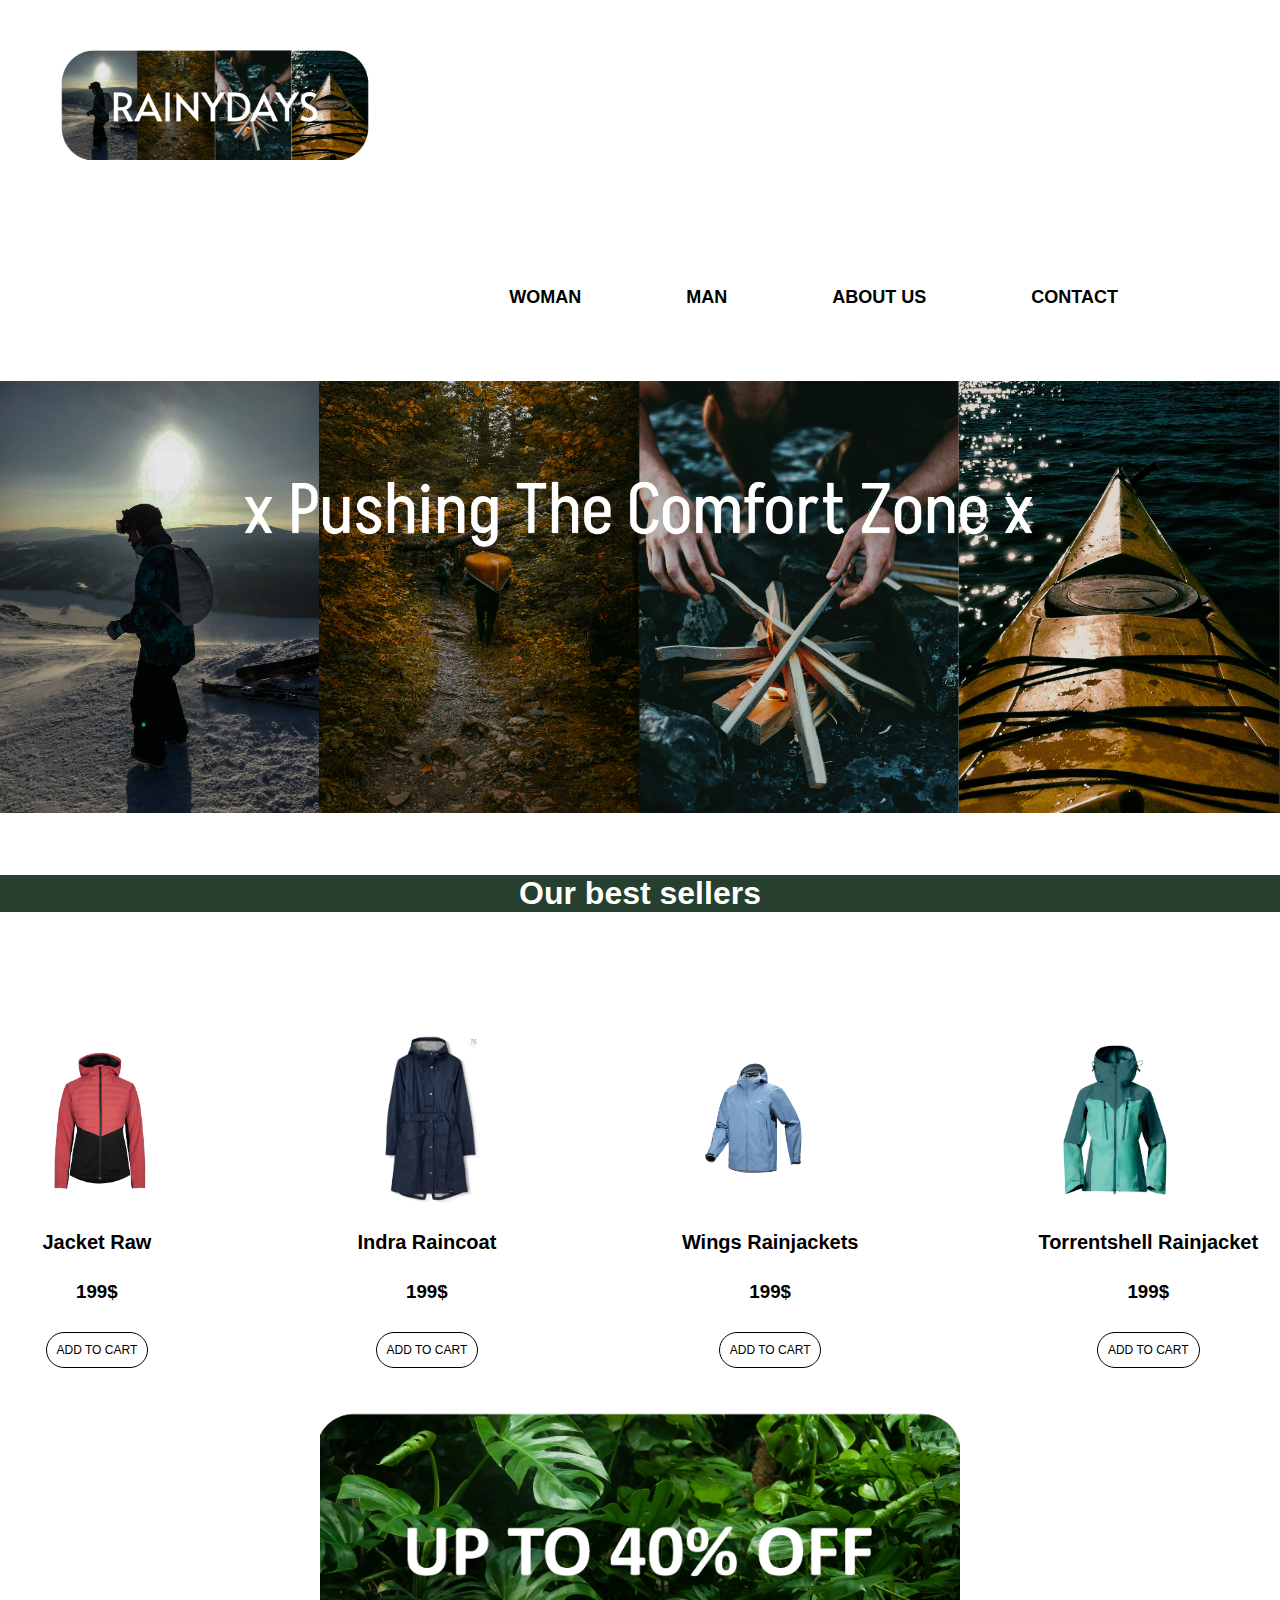
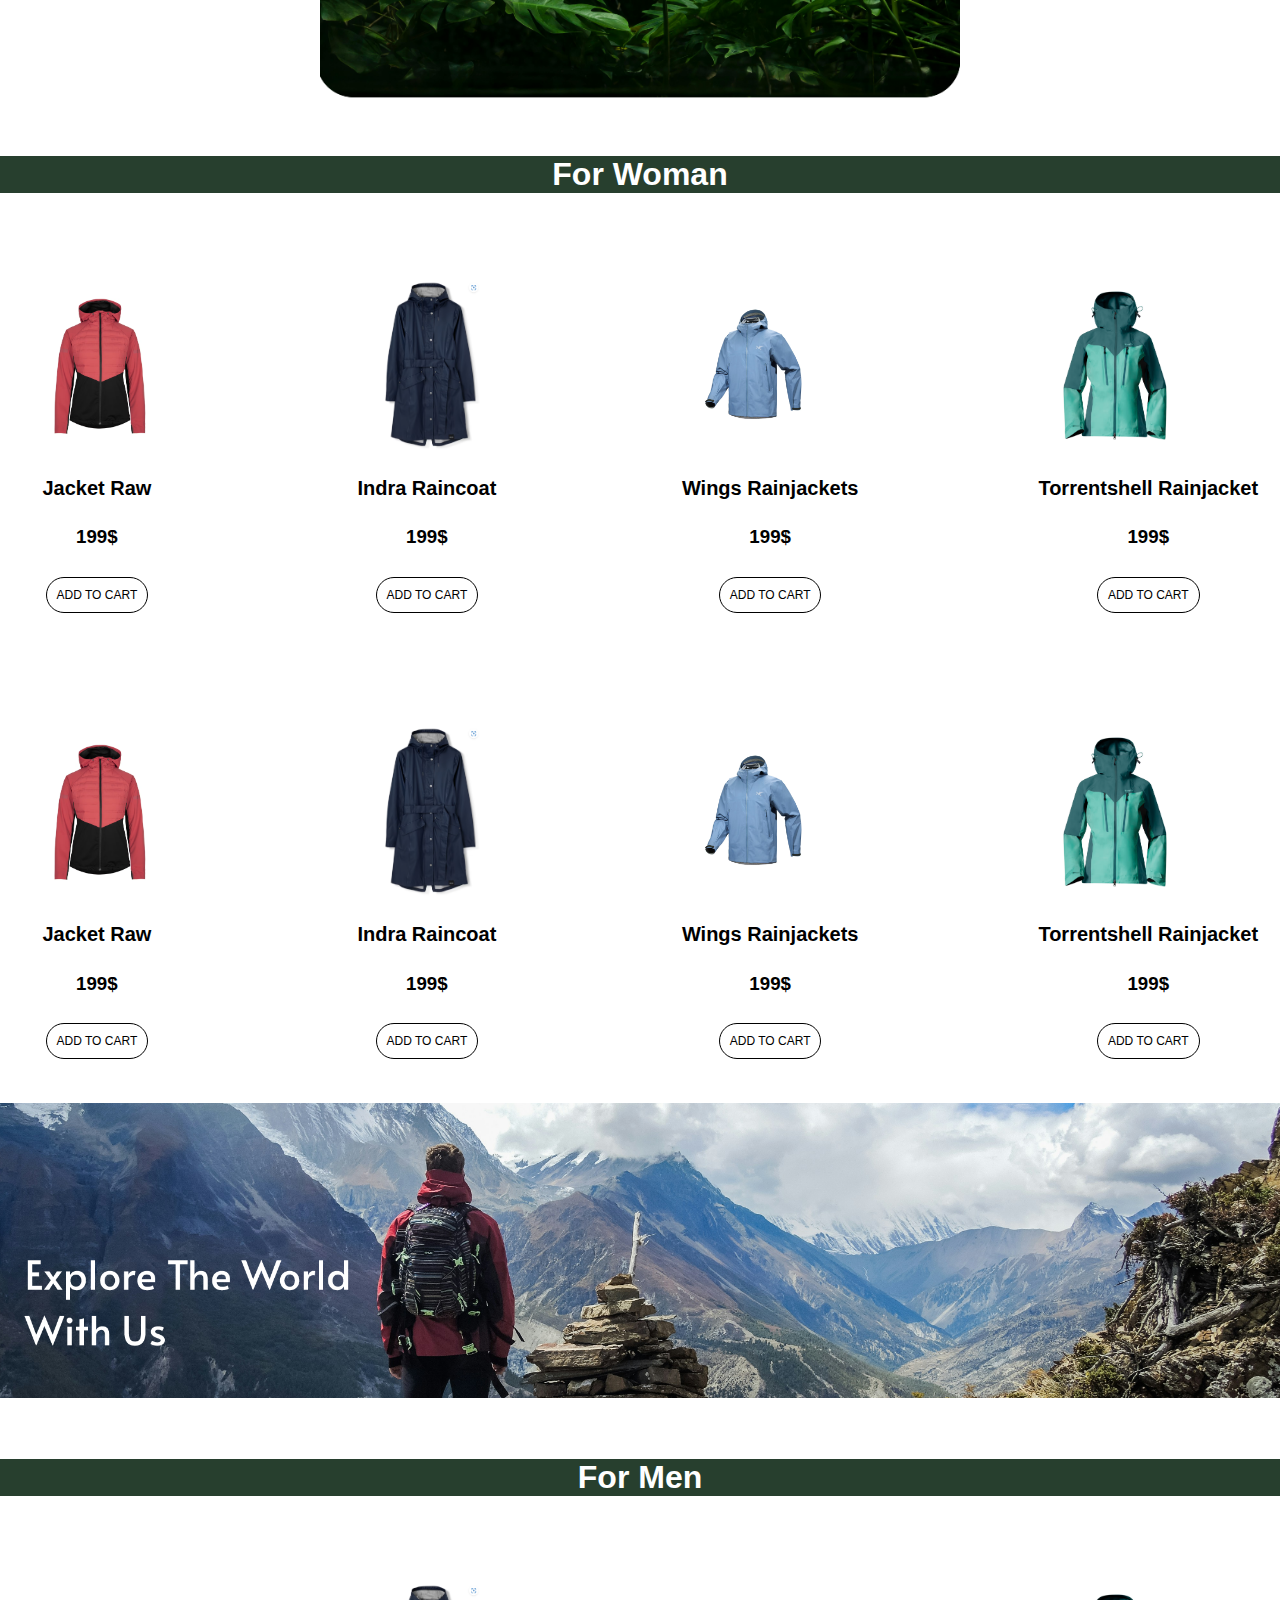
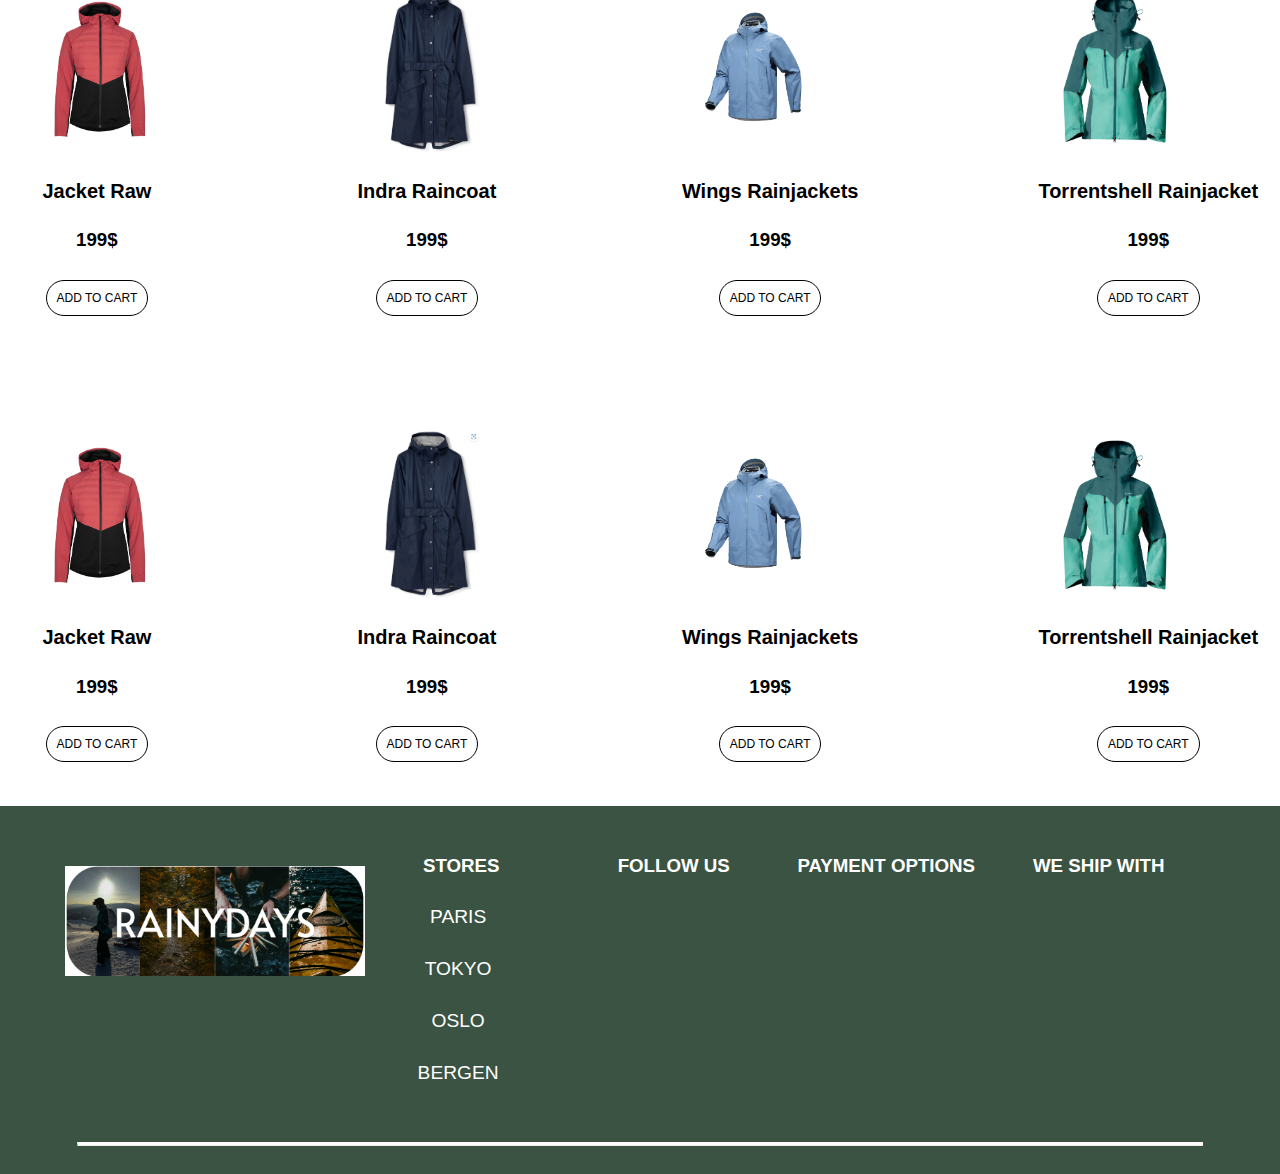
==== index.html @ b3cceef2 "Everything" ====
<!DOCTYPE html>
<html lang="en">
<head>
  <meta charset="UTF-8">
  <meta name="viewport" content="width=device-width, initial-scale=1.0">
  <link rel="stylesheet" href="https://cdnjs.cloudflare.com/ajax/libs/font-awesome/6.5.2/css/all.min.css" integrity="sha512-SnH5WK+bZxgPHs44uWIX+LLJAJ9/2PkPKZ5QiAj6Ta86w+fsb2TkcmfRyVX3pBnMFcV7oQPJkl9QevSCWr3W6A==" crossorigin="anonymous" referrerpolicy="no-referrer" />
  <title>Rainydays</title>
<!--favicon-->
    <link rel="icon" type="image/png" sizes="32x32" href="/assets/favicon_io/favicon-32x32.png" />
 
  <link rel="stylesheet" href="src/css/styles.css">
</head>

<body>
 

<div class="page"> 
  <header>
<div class="up">
  
  <a id="image" href="index.html"> 
    <img src="assets/Logo/Logorainyday.png">
  </a>

<input type="checkbox" id="toggle">
<label class="hamburger-icon" for="toggle"><i class="fas fa-bars"></i></label>
<nav>
  <ul id="menu">
    <li><a href="#woman">WOMAN</a></li>
    <li><a href="#man">MAN</a></li>
    <li><a href="aboutus.html">ABOUT US</a></li>
    <li><a href="contact.html">CONTACT</a></li>
    <li><a href="shoppingcart.html"><i class="fas fa-shopping-cart"></i></a></li>
  </ul>
</nav>

</div>
</header>

  <div class="mid-img">
      <a id="middlepic" href="#"> 
        <img src="assets/Logo/push.png">
      </a>
  </div>

<br>
<br>
  
<div class="text">
  <h1>Our best sellers</h1>
  
</div>

<br>
<br>
<br>
<br>

<!--Lane-->
<div class="mid-jacket">
  <ul>
      <li><a id="jacketpicred" href="#"> 
        <img src="assets/images/redjacket.png">
        </a>        
        <h4>Jacket Raw</h4>
        <h3>199$</h3>
        <button type="button" class="addtocart">ADD TO CART</button>
      </li>

        <li><a id="jacketpicdarkblue" href="#"> 
          <img src="assets/images/darkbluejacket.png">
        </a>        
        <h4>Indra Raincoat</h4>
        <h3>199$</h3>
        <button class="addtocart">ADD TO CART</button>
      </li>

        <li><a id="jacketpicblue" href="#"> 
          <img src="assets/images/bluejacket.png">
        </a>        
        <h4>Wings Rainjackets</h4>
        <h3>199$</h3>
        <button class="addtocart">ADD TO CART</button>
      </li>

        <li><a id="jacketpicgreen" href="#"> 
          <img src="assets/images/greenjacket.png">
        </a>
        <h4>Torrentshell Rainjacket</h4>
        <h3>199$</h3>
        <button class="addtocart">ADD TO CART</button>
      </li>
    </ul>
        </div>
<!--Lane-->
    
      <br><br><br><br><br><br>
<div class="discount">
      <a id="greenimages" href="#"> 
        <img src="assets/Logo/green.png">
      </a>
</div>
<br><br>
      <div class="text"id= "woman">
        <h1>For Woman</h1>
        </div>
        <br>
        <br>
<!--Lane-->
        
<div class="mid-jacket">
  <ul>
  <li><a id="jacketpicred" href="#"> 
  <img src="assets/images/redjacket.png">
</a>        
    <h4>Jacket Raw</h4>
    <h3>199$</h3>
  <button class="addtocart">ADD TO CART</button>
</li>
        
  <li><a id="jacketpicdarkblue" href="#"> 
  <img src="assets/images/darkbluejacket.png">
</a>        
    <h4>Indra Raincoat</h4>
    <h3>199$</h3>
  <button class="addtocart">ADD TO CART</button>
</li>

<li><a id="jacketpicblue" href="#"> 
    <img src="assets/images/bluejacket.png">
</a>        
    <h4>Wings Rainjackets</h4>
    <h3>199$</h3>
  <button class="addtocart">ADD TO CART</button>
</li>
        
  <li><a id="jacketpicgreen" href="#"> 
  <img src="assets/images/greenjacket.png">
</a>
    <h4>Torrentshell Rainjacket</h4>
    <h3>199$</h3>
    <button class="addtocart">ADD TO CART</button>
</li>
      
  <li><a id="jacketpicred" href="#"> 
  <img src="assets/images/redjacket.png">
</a>        
      <h4>Jacket Raw</h4>
      <h3>199$</h3>
    <button class="addtocart">ADD TO CART</button>
</li>
      
  <li><a id="jacketpicdarkblue" href="#"> 
  <img src="assets/images/darkbluejacket.png">
</a>        
    <h4>Indra Raincoat</h4>
    <h3>199$</h3>
  <button class="addtocart">ADD TO CART</button>
</li>
      
  <li><a id="jacketpicblue" href="#"> 
  <img src="assets/images/bluejacket.png">
</a>        
      <h4>Wings Rainjackets</h4>
      <h3>199$</h3>
    <button class="addtocart">ADD TO CART</button>
</li>
      
  <li><a id="jacketpicgreen" href="#"> 
  <img src="assets/images/greenjacket.png">
</a>
      <h4>Torrentshell Rainjacket</h4>
      <h3>199$</h3>
  <button class="addtocart">ADD TO CART</button>
</li>

</ul>
</div>
        
     <br><br><br><br><br><br>   
  <div class="mid-img">
  <a id="mountain" href="#"> 
  <img src="assets/Logo/mountain.png">
</a>
</div>
<br><br>
<div class="text" id="man">
    <h1>For Men</h1>
</div>
<br><br>
    
  <div class="mid-jacket">
<ul>
  <li><a id="jacketpicred" href="#"> 
  <img src="assets/images/redjacket.png">
</a>        
    <h4>Jacket Raw</h4>
    <h3>199$</h3>
  <button class="addtocart">ADD TO CART</button>
</li>
            
    <li><a id="jacketpicdarkblue" href="#"> 
   <img src="assets/images/darkbluejacket.png">
</a>        
    <h4>Indra Raincoat</h4>
    <h3>199$</h3>
  <button class="addtocart">ADD TO CART</button>
</li>
            
  <li><a id="jacketpicblue" href="#"> 
  <img src="assets/images/bluejacket.png">
</a>        
    <h4>Wings Rainjackets</h4>
    <h3>199$</h3>
  <button class="addtocart">ADD TO CART</button>                  
</li>
            
  <li><a id="jacketpicgreen" href="#"> 
  <img src="assets/images/greenjacket.png">
</a>
    <h4>Torrentshell Rainjacket</h4>
    <h3>199$</h3>
  <button class="addtocart">ADD TO CART</button>
</li>
          
  <li><a id="jacketpicred" href="#"> 
  <img src="assets/images/redjacket.png">
</a>        
    <h4>Jacket Raw</h4>
    <h3>199$</h3>
  <button class="addtocart">ADD TO CART</button>                
</li>
          
  <li><a id="jacketpicdarkblue" href="#"> 
  <img src="assets/images/darkbluejacket.png">
</a>        
    <h4>Indra Raincoat</h4>
    <h3>199$</h3>
  <button class="addtocart">ADD TO CART</button>                
</li>
          
    <li><a id="jacketpicblue" href="#"> 
    <img src="assets/images/bluejacket.png">
</a>        
      <h4>Wings Rainjackets</h4>
      <h3>199$</h3>
    <button class="addtocart">ADD TO CART</button>                
</li>
          
    <li><a id="jacketpicgreen" href="#"> 
    <img src="assets/images/greenjacket.png">
</a>
      <h4>Torrentshell Rainjacket</h4>
      <h3>199$</h3>
    <button class="addtocart">ADD TO CART</button>                
</li>
    
</ul>
</div>
<br><br><br><br><br><br>
  <footer class="sectionarea">
  <div class="container">
  <div class="footeritem">
  <a id="imagedown" href="#"> 
  <img src="assets/Logo/Logorainyday.png">
</a>
</div>
  <div class="footeritem">
      <h3>STORES</h3>
  <ul class="footerlinks">
      <li>PARIS</li>
      <li>TOKYO</li>
      <li>OSLO</li>
      <li>BERGEN</li>
</ul>
</div>
    <div class="footeritem">
      <h3>FOLLOW US</h3>
    <ul class="footerlinks">  
      <li><a href="#"><i class="fab fa-instagram"></i></a></li>
      <li><a href="#"><i class="fab fa-linkedin"></i></a></li>
      <li><a href="#"><i class="fab fa-facebook"></i></a></li>
</ul>
</div>
    <div class="footeritem">
      <h3>PAYMENT OPTIONS</h3>
    <ul class="footerlinks">  
      <li><a href="#"><i class="fa-brands fa-paypal"></i></a></li>
      <li><a href="#"><i class="fa-brands fa-cc-visa"></i></a></li>
      <li><a href="#"><i class="fa-brands fa-cc-mastercard"></i></a></li>
      <li><a href="#"><i class="fa-brands fa-cc-mastercard"></i></a></li>
</ul>
</div>
                                              

  <div class="footeritem">
      <h3>WE SHIP WITH</h3>
  <ul class="footerlinks">
      <li><a href="#"><i class="fa-brands fa-dhl"></i></a></li>
      <li><a href="#"><i class="fa-brands fa-dhl"></i></a></li>
      <li><a href="#"><i class="fa-brands fa-ups"></i></a></li>
      <li><a href="#"><i class="fa-brands fa-ups"></i></a></li>
</ul>                                                                                                                                              
</div>
</div>
   <hr class="separate">                      
</footer>
</div>
</body>
</html>
---- src/css/styles.css ----
body {
  margin: 0;
  font-family: 'Gill Sans', 'Gill Sans MT', Calibri, 'Trebuchet MS', sans-serif;
}

header {
  display: flex;
  justify-content: space-between;
  align-items: center;
  padding: 20px;
  background-color: #ffffff;
  color: white;
}

#image img {
  height: 50px;
}

nav {
  display: flex;
}

nav ul {
  list-style: none;
  display: flex;
  gap: 20px;
}

nav a {
  text-decoration: none;
  color: white;
  font-weight: bold;
}

nav a:hover {
  text-decoration: underline;
}

.hamburger-icon {
  display: none;
}

#toggle{
  display: none;
}

#image img{
  padding: 20px 30px;
  margin: 10px;
  height: 110px;
}

/*Pushlogo*/
.mid-img{
  display: block;
  justify-content: center;
  align-items: center;
  max-width: 100%;
  max-height: 100%;
}

.mid-img img{
  max-width: 100%;
  max-height: auto;
}
 
 /*Linetext ourbestseller*/
.text{
background-color: #273F2E;
color: white;
text-align:center
}

 /*Discount img*/
.discount img{
  display: block;
  margin: 0 auto;
  width: 50%;
}

 /*Best sellers*/
 .mid-jacket ul{
  display: flex;
  justify-content: center;
  list-style: none;
  gap: 180px;
  padding: 0;
  flex-wrap: wrap;
  }
  

.mid-jacket ul li{
text-align: center;
max-width: 300px;
padding: 0px;
margin-bottom: -90px;
} 

/*Jackets under bestsellers*/
.mid-jacket ul li img{
 height: auto;
 width: 120px;
  max-width: 100%;
  max-height: 100%;
  position: absolute;
  top: 50%;
  left: 50%;
  transform: translate(-50%,-50%);

}

.mid-jacket ul li a{
display: block;
height: 200px;
width: 150px;
position: relative;
overflow: hidden;
}

.mid-jacket ul li h4{
margin-top: 10px;
font-size: 20px;
}

/*Add to cart buttons*/
.addtocart {
  border-radius: 100px;
  padding: 10px;
  margin: 10px;
  background-color: white;
  border: 1px solid rgb(0, 0, 0);
  text-transform: uppercase;
  text-align: center;
  font-size: 12px;
}

.addtocart:hover{
  background-color:#929F96;
  color: black;
}


#imagedown img{
  padding: 20px 5px;
  margin: 10px;
  height: 110px;
  max-width: 300px;
}

.container {
  margin: 0 auto;
  display: flex;
  flex-wrap: wrap;
  justify-content: space-between;
  align-items: flex-start;
  max-width: 1200px;
  padding:0 30px ;
}

/*FOOTER*/
footer {
  background-color: #3b5342;
  color: white;
  text-align: center;
  padding: 20px 0;
}


.footerlinks a{
  color: white;
  text-decoration: none;
}

.footerlinks {
  color: white;
  list-style: none;
  padding: 0;
  margin: 0;
  flex-direction: column;
  display: flex;
  justify-content:space-between;
  flex-wrap: wrap;
}

.footerlinks li{
  width: 50%;
  margin-bottom: 10px;
}
.footeritem{
  flex: 1;
  margin: 10px;
  width: 100%;
}

.footerlinks li, .footerlinks a {
  font-size: 1.2em;
  padding: 10px;

}

.footeritem h3{
  color: white;
  margin-left: -70px;
}

.bottomtext{
  color: white;
  margin-left: 6%;
}

.separate{
  border-top: 3px solid white;
  margin-left: 6%;
  margin-right: 6%;
}

#centered-text {
  text-align: center;
  margin-top: 50px; 
  max-width: 400px;
  margin: 0 auto;
  font-size: 18px;
}

.Checkout{
  display: grid;
  place-items: center;
}

#Aboutus h3 {
  text-align: left;
  margin-top: 50px; 
  max-width: 500px;
  margin: 0 auto;
  font-size: 18px;
}
#Aboutus h1{
  text-align: center;
  margin-top: 50px; 
  max-width: 500px;
  margin: 0 auto;
  font-size: 26px;
  
}

.line{
border-top: 3px solid;
margin-top: 60px;
margin-bottom: 60px;
text-align: center;
margin-left: 32.5%;
margin-right: 32.5%;
}

.midtext{
  text-align: center;
  width: 700px;
  font-size: 24px;
  font-style: italic;
  font-weight: lighter;
  margin: 0 auto;
  margin-top: 60px;
  margin-bottom: 60px;
}

#aboutusimg{
  float: right;
  margin: 50px 0 0 20px;
  margin-top: 89px;
  margin-right: 35px;
}

.map{
  width: 1300px;
  justify-content: center;
  display: block;
  margin-left: 85px;
  margin-top: 50px;
  margin-bottom: 80px;
}

.contactform{
 background-color: #273F2E;
 max-width: 250px;
 margin: 0 auto;
 border-radius: 30px;
 padding-top:50px ;
 padding-left: 150px;
 padding-right: 150px;
 padding-bottom: 70px;
}

.contactform h3{
  color: white;
}

.contactform h2{
  color: white;
  margin-left: 50px;
  font-size: 25px;
}


.contactform h4{
  color: white;
  margin-left: 80px;
}


/*SHOPPING CART*/
.mybag img{
  height: 200px;
  margin: 0 auto;
  margin-left: 180px;
  margin-top: 20px;
  border-radius: 40px;
}

.mybag {
  background-color: #d3d3d3;
  max-width: 500px;
  height: 450px;
  border-radius: 40px;
  padding-bottom: 25px;
  padding-top: 5px;
  flex: 1;
}

.mybag h3{
  text-decoration: underline;
  margin-left: 220px;
}

.mybag input{
  margin-left: 170px;
}

.mybag hr{
  width: 400px;
  border-color: black;
}

.mybag h1{
  margin-left: 48px;
  padding: 10px;
}

.payment{
  background-color: #d3d3d3;
  max-width: 500px;
  height: 400px;
  border-radius: 40px;
  padding-bottom: 75px;
  padding-top: 5px;
  flex: 1;
  padding-left: 100px;
  margin-right: 120px;
}

.firstrow{
  display: flex;
  justify-content: space-between;
  padding-left: 150px;
  padding-bottom: 100px;
  flex-wrap: wrap;
}

.card-details {
  display: flex;
  justify-content: space-between;
  align-items: center;
  gap: 15px;
  margin-right: 48px;
}

.card-details div {
  flex: 1; 
}

.secondrow{
  display: flex;
  justify-content: space-between;
  padding-left: 150px;
  padding-bottom: 100px;
  flex-wrap: wrap;
}

.shipping{
  background-color: #d3d3d3;
  max-width: 400px;
  height: 740px;
  border-radius: 40px;
  padding-bottom: 25px;
  padding-top: 5px;
  flex: 1;
  padding: 50px;
}

.shipping hr{
 border-color: black;
}

.payment hr{
  border-color: black;
  margin-left: -5px ;
  margin-right: 80px;
}

.total{
  background-color: #d3d3d3;
  max-width: 500px;
  height: 450px;
  border-radius: 40px;
  padding-bottom: 25px;
  padding-top: 5px;
  flex: 1;
  padding-left: 90px;
  margin-right: 120px;
}

.lane1 {
    display: flex;
    justify-content: space-between;
    align-items: center;
    gap: 15px;
    margin-right: 100px;

}

.lane1{
  flex: 1; 
}

.total button{
  background-color: #244f31;
  color: white;
  width: 300px;
  margin-left: 40px;
  border-radius: 5px;
  flex: 1;
}

.total hr{
  border-color: black;
  margin-left: -5px ;
  margin-right: 80px;
}

/*Product Page*/

.green img{
  width: 250px;
  height: 300px;
  border: 2px solid;
  border-radius: 20px;
  padding: 20px;
 
}

.green h4{
  padding-left: 10px;
  font-size: 24px;
}

.brown{
  display: flex;
  justify-content: space-between;
  padding-left: 80px;
  padding-bottom: 60px;
  padding-right: 300px;
}

.pink{
 max-width: 500px;
}

.brown li{
  font-size: 18px;
  font-weight: 500;
}

.blue{
  display: flex;
  justify-content: space-between;
}

.blue div{
  flex: 1;
}

.black{
  margin-left: 200px;
}

.darkblue h3{
  margin-left: 100px;
}

.orange{
  margin-left: 700px;
}

.orange h4{
  font-weight: bolder;
  font-size: 26px;
}

.orange button{
  border-radius: 25%;

}

.submit{
  background-color: #3b5342;
  color: white;
  width: 180px;
}

@media (min-width: 768px) {
  nav {
    display: flex;
    background-color: #ffffff;
  }

  nav a {
    font-size: 18px; 
    color: black;
  }

  #menu .fas.fa-shopping-cart {
    color: black;
  }

  nav {
    float: right;
    list-style: none;
    margin: 22px;
  }
  
  nav li{
  float: left;
  margin: 15px;
  margin-top: 55px;
  margin-left: 70px;
  }
}

@media (max-width: 767px) {
  nav {
    display: none;
    flex-direction: column;
    background-color: #273F2E;
    position: absolute;
    top: 70px;
    left: 0;
    width: 100%;
    padding: 10px;
    border-top: 1px solid white;
    margin-top: 93px;
  }

  nav a {
    font-size: 18px;
  }

  #toggle:checked ~ nav {
    display: flex;
  }

  .hamburger-icon {
    display: block;
    cursor: pointer;
    color: rgb(0, 0, 0);
    font-size: 24px;
    position: absolute;
    top: 20px;
    right: 20px;
  }

  nav ul{
    margin: 3px;
  }

  .firstrow, .secondrow{
    flex-direction: column;
    padding-left: 0;
  }

  .payment{
    margin-top: 100px;
    padding: 40px;
  }

  .total{
    margin-top: 100px;
    padding: 55px;
  }

  .total button{
    padding: 10px;
    margin-right: 33px;
  }

  .shipping{
    padding: 42px;
  }

  .map{
    width: 500px;
    margin-left: 0px;
  }

  #aboutusimg{
    margin-top: -40px;
    margin-bottom: 30px;
  }

  #Aboutus h3{
    margin: 20px;
  }

  .midtext{
  max-width: 350px;
  margin-bottom: 100px;
  }

  .mid-jacket ul li {
margin: 10px;
margin-top: -60px;
  }

  .mid-jacket ul li h4{
    max-width: 150px;
  }

  .brown, .blue{
    flex-direction: column;
    align-items: center;
    margin: 200px;
    margin-left:50px;
  }
  
  .green{
    margin-left: 230px;
  }

  .pink h4{
    margin-left: 160px;
  }

  .brown{
    margin-bottom: -50px;
    margin-top: -40px;
  }

  .blue{
    margin-top: 10px;
    margin-left: 10px;
    width: 280px;
  }

  .orange{
    margin-left: 150px;
    margin-top: -200px;
  }

  .contactform h2{
 width: 200px;
 margin-left: 0px;
  }

  .contactform h4{
    width: 200px;
    margin-left: 50px;
    margin-top: -20px;
     }

  }
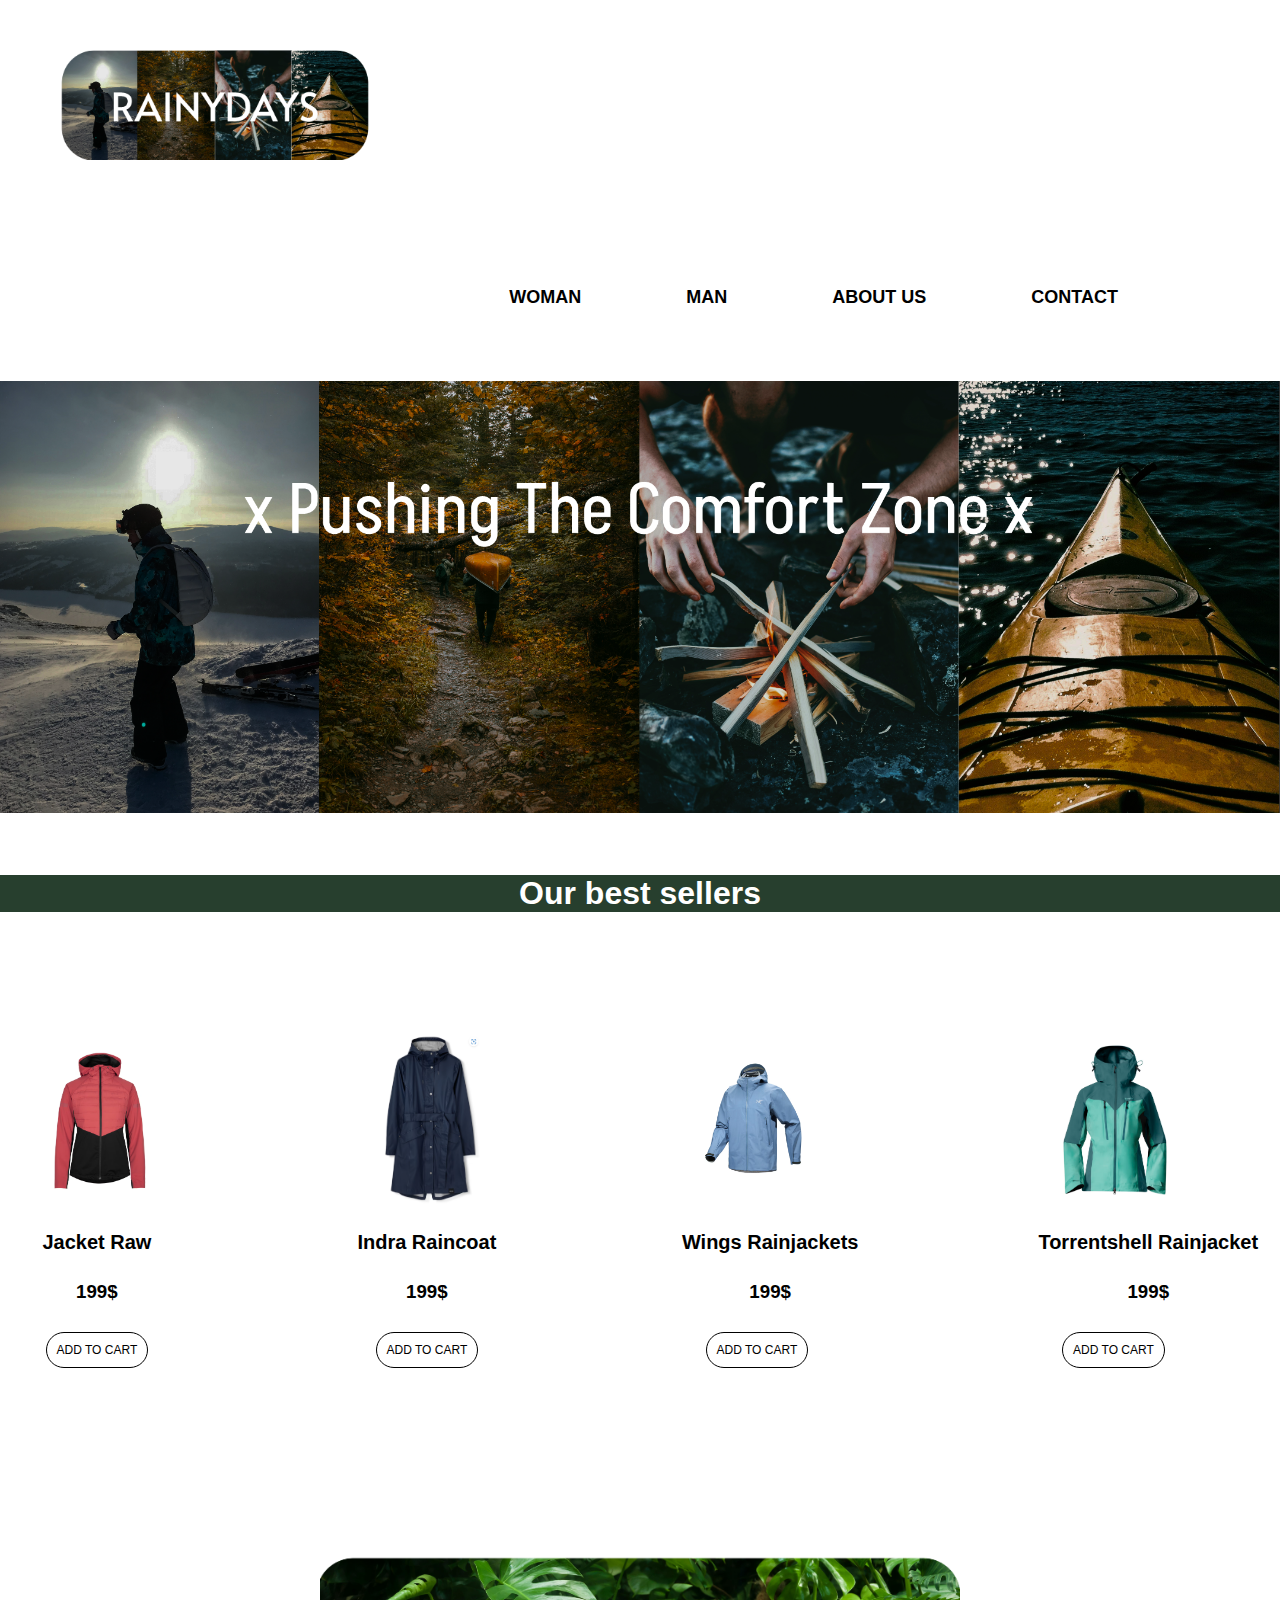
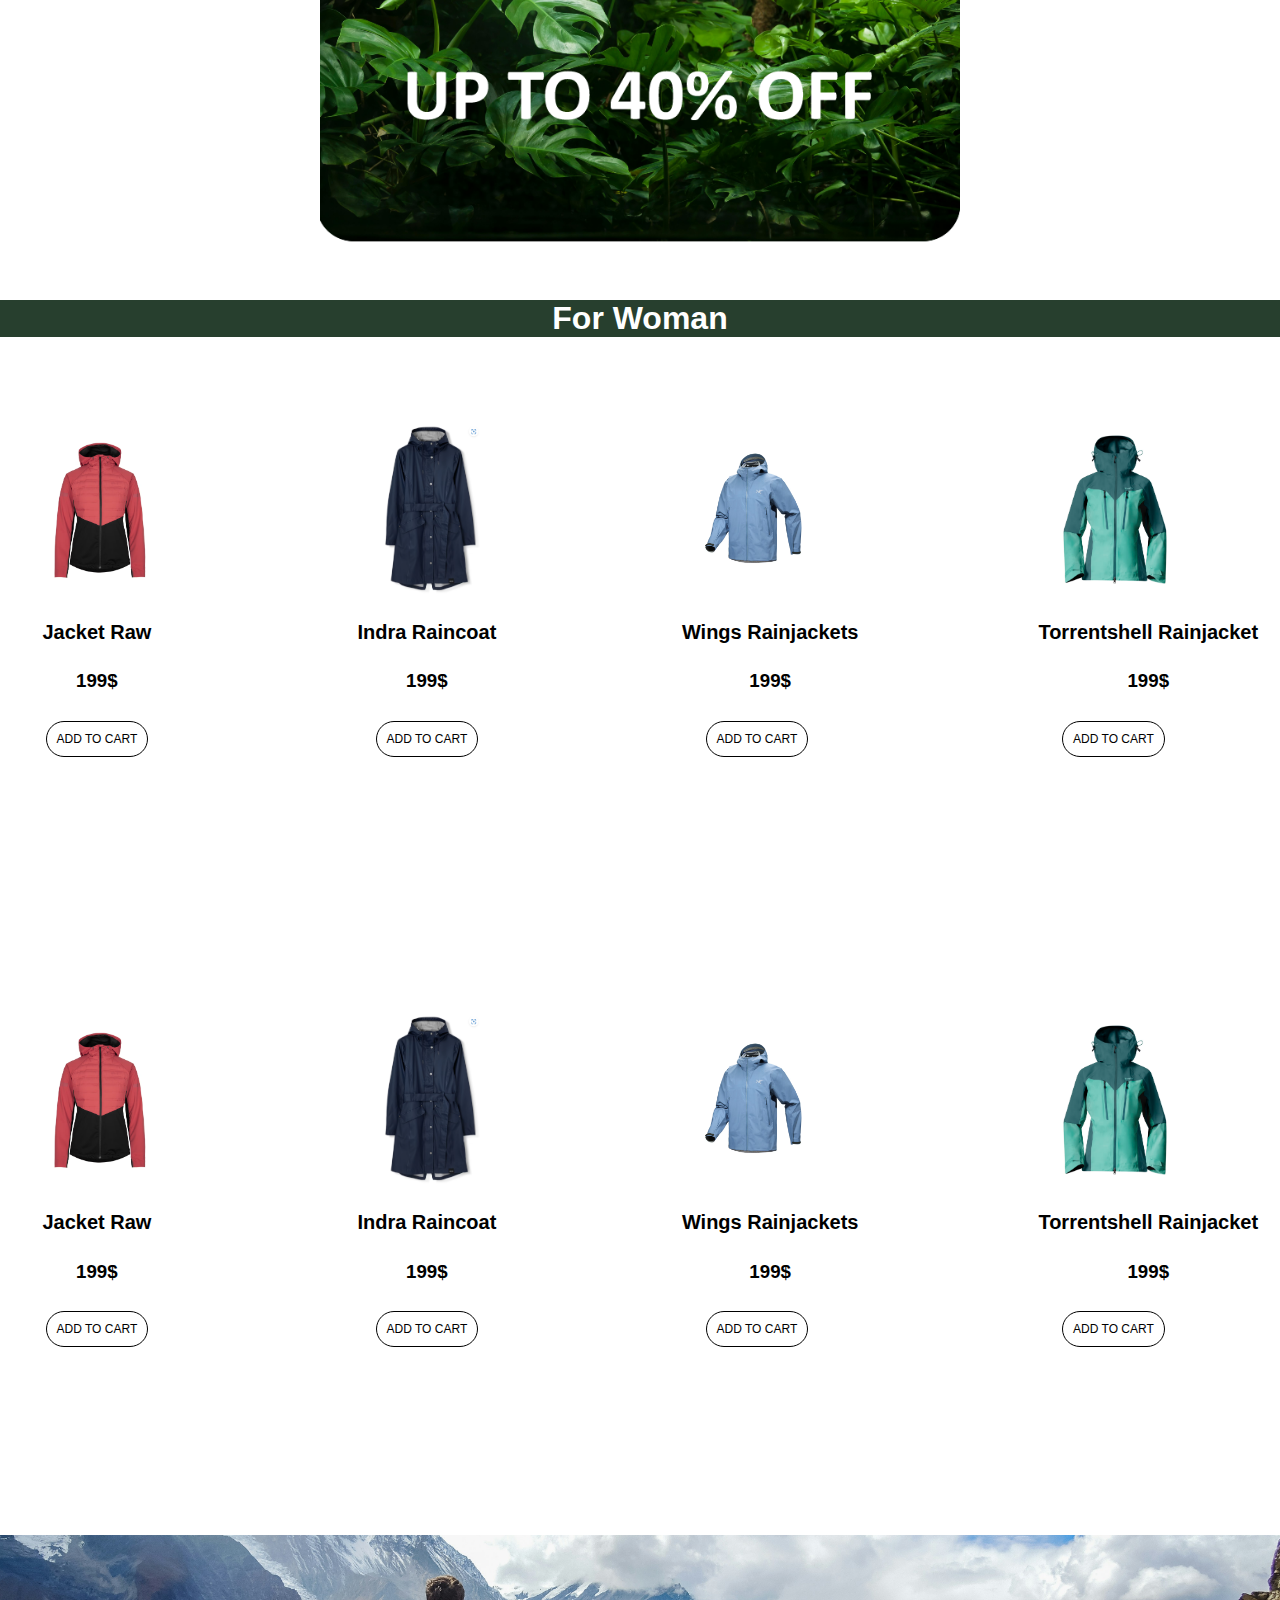
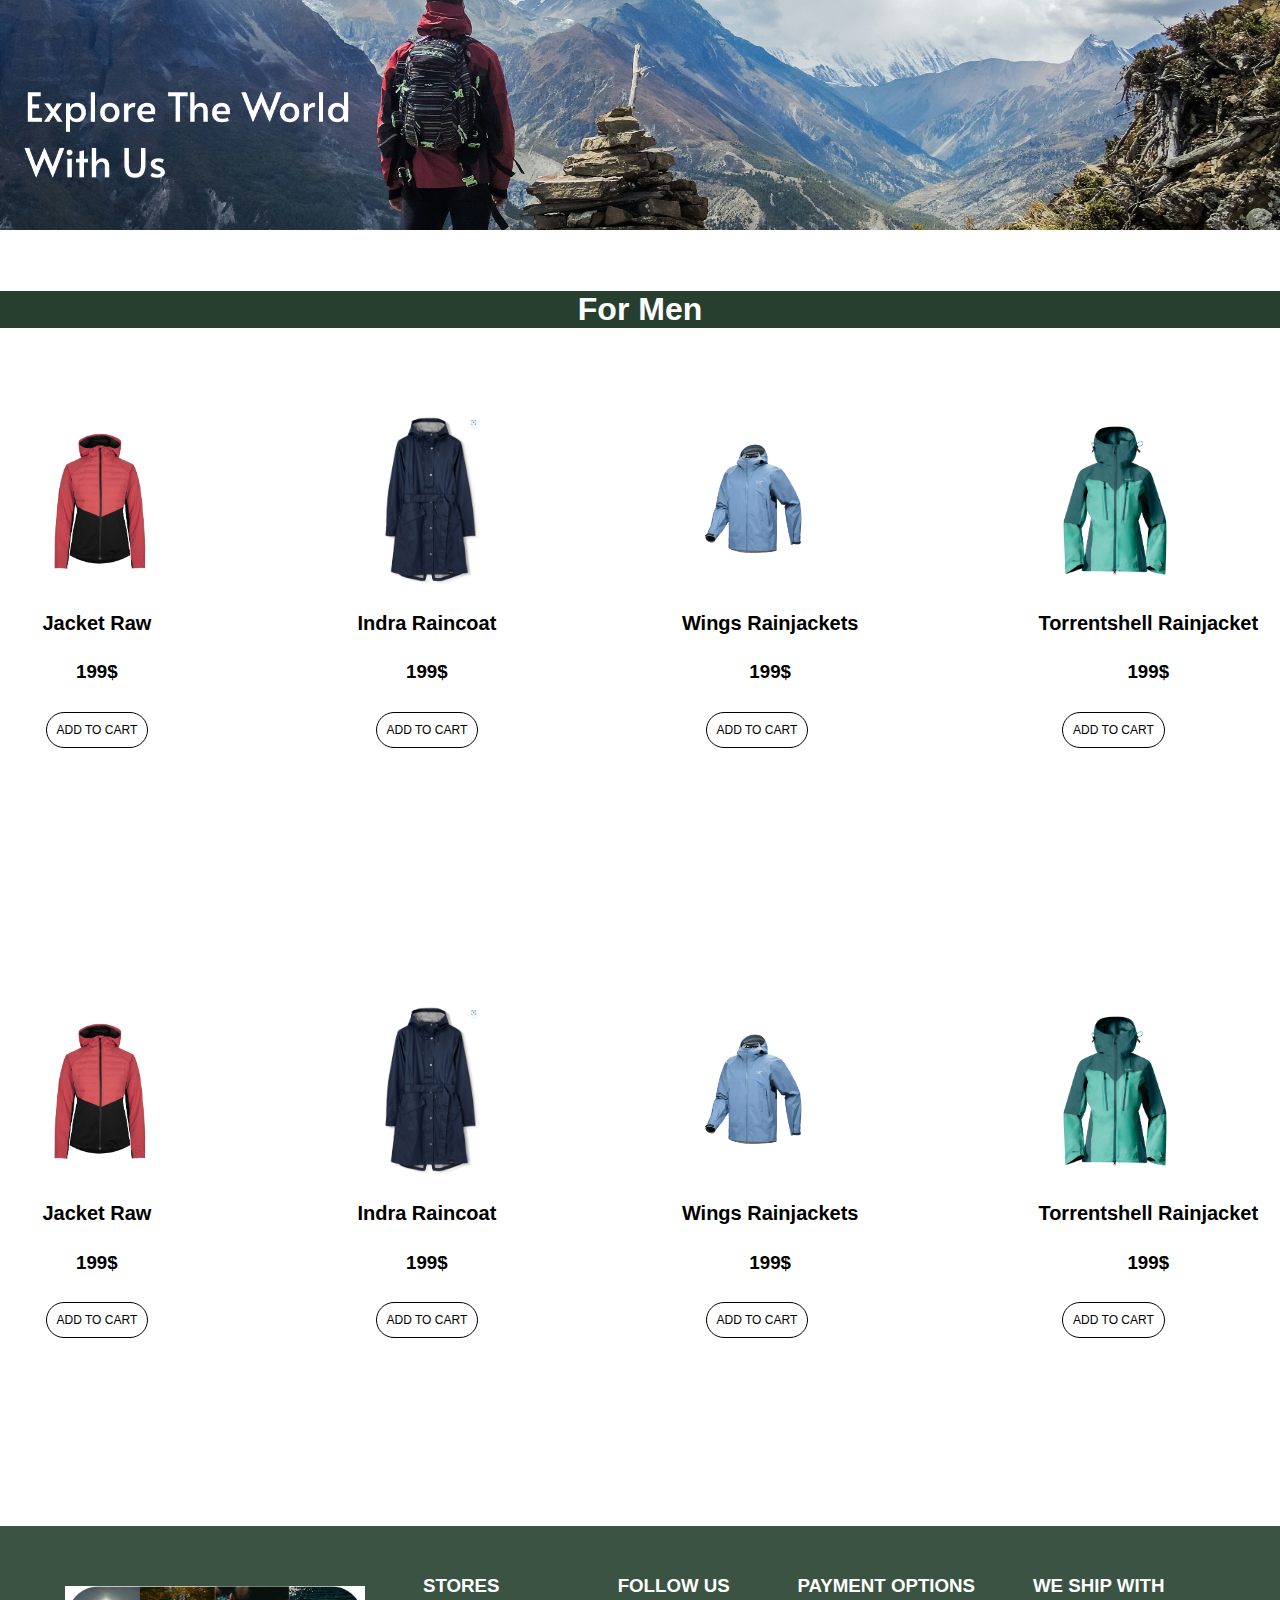
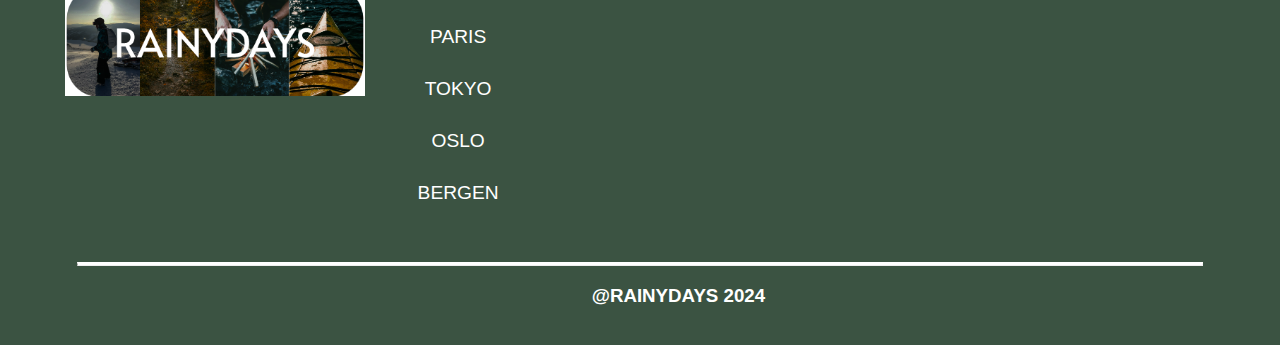
==== commit a65f09d7: "Last changes" ====
--- a/index.html
+++ b/index.html
@@ -64,7 +64,7 @@
         </a>        
         <h4>Jacket Raw</h4>
         <h3>199$</h3>
-        <button type="button" class="addtocart">ADD TO CART</button>
+     <a href="shoppingcart.html"><button class="addtocart">ADD TO CART</button></a>
       </li>
 
         <li><a id="jacketpicdarkblue" href="#"> 
@@ -72,7 +72,7 @@
         </a>        
         <h4>Indra Raincoat</h4>
         <h3>199$</h3>
-        <button class="addtocart">ADD TO CART</button>
+     <a href="shoppingcart.html"><button class="addtocart">ADD TO CART</button></a>
       </li>
 
         <li><a id="jacketpicblue" href="#"> 
@@ -80,7 +80,7 @@
         </a>        
         <h4>Wings Rainjackets</h4>
         <h3>199$</h3>
-        <button class="addtocart">ADD TO CART</button>
+     <a href="shoppingcart.html"><button class="addtocart">ADD TO CART</button></a>
       </li>
 
         <li><a id="jacketpicgreen" href="#"> 
@@ -88,7 +88,7 @@
         </a>
         <h4>Torrentshell Rainjacket</h4>
         <h3>199$</h3>
-        <button class="addtocart">ADD TO CART</button>
+     <a href="shoppingcart.html"><button class="addtocart">ADD TO CART</button></a>
       </li>
     </ul>
         </div>
@@ -115,7 +115,7 @@
 </a>        
     <h4>Jacket Raw</h4>
     <h3>199$</h3>
-  <button class="addtocart">ADD TO CART</button>
+    <a href="shoppingcart.html"><button class="addtocart">ADD TO CART</button></a>
 </li>
         
   <li><a id="jacketpicdarkblue" href="#"> 
@@ -123,7 +123,7 @@
 </a>        
     <h4>Indra Raincoat</h4>
     <h3>199$</h3>
-  <button class="addtocart">ADD TO CART</button>
+    <a href="shoppingcart.html"><button class="addtocart">ADD TO CART</button></a>
 </li>
 
 <li><a id="jacketpicblue" href="#"> 
@@ -131,7 +131,7 @@
 </a>        
     <h4>Wings Rainjackets</h4>
     <h3>199$</h3>
-  <button class="addtocart">ADD TO CART</button>
+    <a href="shoppingcart.html"><button class="addtocart">ADD TO CART</button></a>
 </li>
         
   <li><a id="jacketpicgreen" href="#"> 
@@ -139,7 +139,7 @@
 </a>
     <h4>Torrentshell Rainjacket</h4>
     <h3>199$</h3>
-    <button class="addtocart">ADD TO CART</button>
+ <a href="shoppingcart.html"><button class="addtocart">ADD TO CART</button></a>
 </li>
       
   <li><a id="jacketpicred" href="#"> 
@@ -147,7 +147,7 @@
 </a>        
       <h4>Jacket Raw</h4>
       <h3>199$</h3>
-    <button class="addtocart">ADD TO CART</button>
+ <a href="shoppingcart.html"><button class="addtocart">ADD TO CART</button></a>
 </li>
       
   <li><a id="jacketpicdarkblue" href="#"> 
@@ -155,7 +155,7 @@
 </a>        
     <h4>Indra Raincoat</h4>
     <h3>199$</h3>
-  <button class="addtocart">ADD TO CART</button>
+    <a href="shoppingcart.html"><button class="addtocart">ADD TO CART</button></a>
 </li>
       
   <li><a id="jacketpicblue" href="#"> 
@@ -163,7 +163,7 @@
 </a>        
       <h4>Wings Rainjackets</h4>
       <h3>199$</h3>
-    <button class="addtocart">ADD TO CART</button>
+ <a href="shoppingcart.html"><button class="addtocart">ADD TO CART</button></a>
 </li>
       
   <li><a id="jacketpicgreen" href="#"> 
@@ -171,7 +171,7 @@
 </a>
       <h4>Torrentshell Rainjacket</h4>
       <h3>199$</h3>
-  <button class="addtocart">ADD TO CART</button>
+      <a href="shoppingcart.html"><button class="addtocart">ADD TO CART</button></a>
 </li>
 
 </ul>
@@ -196,7 +196,7 @@
 </a>        
     <h4>Jacket Raw</h4>
     <h3>199$</h3>
-  <button class="addtocart">ADD TO CART</button>
+    <a href="shoppingcart.html"><button class="addtocart">ADD TO CART</button></a>
 </li>
             
     <li><a id="jacketpicdarkblue" href="#"> 
@@ -204,7 +204,7 @@
 </a>        
     <h4>Indra Raincoat</h4>
     <h3>199$</h3>
-  <button class="addtocart">ADD TO CART</button>
+    <a href="shoppingcart.html"><button class="addtocart">ADD TO CART</button></a>
 </li>
             
   <li><a id="jacketpicblue" href="#"> 
@@ -212,7 +212,7 @@
 </a>        
     <h4>Wings Rainjackets</h4>
     <h3>199$</h3>
-  <button class="addtocart">ADD TO CART</button>                  
+    <a href="shoppingcart.html"><button class="addtocart">ADD TO CART</button></a>                
 </li>
             
   <li><a id="jacketpicgreen" href="#"> 
@@ -220,7 +220,7 @@
 </a>
     <h4>Torrentshell Rainjacket</h4>
     <h3>199$</h3>
-  <button class="addtocart">ADD TO CART</button>
+    <a href="shoppingcart.html"><button class="addtocart">ADD TO CART</button></a>
 </li>
           
   <li><a id="jacketpicred" href="#"> 
@@ -228,7 +228,7 @@
 </a>        
     <h4>Jacket Raw</h4>
     <h3>199$</h3>
-  <button class="addtocart">ADD TO CART</button>                
+    <a href="shoppingcart.html"><button class="addtocart">ADD TO CART</button></a>              
 </li>
           
   <li><a id="jacketpicdarkblue" href="#"> 
@@ -236,15 +236,14 @@
 </a>        
     <h4>Indra Raincoat</h4>
     <h3>199$</h3>
-  <button class="addtocart">ADD TO CART</button>                
-</li>
+    <a href="shoppingcart.html"><button class="addtocart">ADD TO CART</button></a></li>
           
     <li><a id="jacketpicblue" href="#"> 
     <img src="assets/images/bluejacket.png">
 </a>        
       <h4>Wings Rainjackets</h4>
       <h3>199$</h3>
-    <button class="addtocart">ADD TO CART</button>                
+ <a href="shoppingcart.html"><button class="addtocart">ADD TO CART</button></a>                
 </li>
           
     <li><a id="jacketpicgreen" href="#"> 
@@ -252,7 +251,7 @@
 </a>
       <h4>Torrentshell Rainjacket</h4>
       <h3>199$</h3>
-    <button class="addtocart">ADD TO CART</button>                
+ <a href="shoppingcart.html"><button class="addtocart">ADD TO CART</button></a>                
 </li>
     
 </ul>
@@ -303,7 +302,8 @@
 </ul>                                                                                                                                              
 </div>
 </div>
-   <hr class="separate">                      
+   <hr class="separate">  
+   <h3 class="bottomtext">@RAINYDAYS 2024</h3>                       
 </footer>
 </div>
 </body>
--- a/src/css/styles.css
+++ b/src/css/styles.css
@@ -438,6 +438,7 @@
   margin-left: 40px;
   border-radius: 5px;
   flex: 1;
+  padding: 10px;
 }
 
 .total hr{
@@ -460,6 +461,7 @@
 .green h4{
   padding-left: 10px;
   font-size: 24px;
+  margin-left: -20px;
 }
 
 .brown{
@@ -471,8 +473,14 @@
 }
 
 .pink{
- max-width: 500px;
-}
+ max-width: 370px;
+}
+
+
+.pink h4{
+  margin-left: 30px;
+ }
+
 
 .brown li{
   font-size: 18px;
@@ -545,22 +553,26 @@
   }
 }
 
-@media (max-width: 767px) {
+@media (max-width: 600px) {
   nav {
     display: none;
     flex-direction: column;
     background-color: #273F2E;
     position: absolute;
-    top: 70px;
+    top: 0px;
     left: 0;
     width: 100%;
     padding: 10px;
     border-top: 1px solid white;
-    margin-top: 93px;
+    margin-top: 163px;
   }
 
   nav a {
-    font-size: 18px;
+    font-size: 9px;
+    display: inline-block;
+    justify-content: center;
+    align-items: center;
+    margin: 5px;
   }
 
   #toggle:checked ~ nav {
@@ -581,33 +593,54 @@
     margin: 3px;
   }
 
+  nav div{
+    display: flex;
+    justify-content: center;
+    align-items: center;
+  }
+
   .firstrow, .secondrow{
     flex-direction: column;
     padding-left: 0;
   }
 
+.mybag{
+  width: 370px;
+}
+
+.mybag img,.mybag h3,.mybag input{
+  margin-left: 120px;
+}
+
   .payment{
     margin-top: 100px;
     padding: 40px;
+    width: 290px;
+  }
+
+  .card-details input, .shipping input, .cardno{
+width: 130px;
   }
 
   .total{
     margin-top: 100px;
     padding: 55px;
+    width: 260px;
   }
 
   .total button{
     padding: 10px;
-    margin-right: 33px;
+    margin-left: -17px;
   }
 
   .shipping{
     padding: 42px;
+    width: 290px;
   }
 
   .map{
-    width: 500px;
-    margin-left: 0px;
+    width: 350px;
+    margin-left: 10px;
   }
 
   #aboutusimg{
@@ -618,6 +651,10 @@
   #Aboutus h3{
     margin: 20px;
   }
+
+.mid-img{
+margin-top: 20px;
+}
 
   .midtext{
   max-width: 350px;
@@ -641,11 +678,11 @@
   }
   
   .green{
-    margin-left: 230px;
+    margin-left: 130px;
   }
 
   .pink h4{
-    margin-left: 160px;
+    margin-left: 110px;
   }
 
   .brown{
@@ -660,7 +697,7 @@
   }
 
   .orange{
-    margin-left: 150px;
+    margin-left: 100px;
     margin-top: -200px;
   }
 
@@ -675,5 +712,40 @@
     margin-top: -20px;
      }
 
-  }
-
+     body{
+      object-position: center;
+     }
+
+     .footeritem{
+      margin: 20px;
+      margin-left: 50px;
+     }
+
+     .footerlinks li{
+      margin-left: -30px;
+     }
+
+     #imagedown{
+      margin-left: -60px;
+     }
+
+     #image{
+      margin-left: -30px;
+     }
+
+     #aboutusimg{
+      margin-right: 0px;
+     }
+
+     .contactform h2, form {
+      align-items: center;
+      margin-left: -60px;
+     }
+
+     .contactform h4{
+      margin-left: -10px;
+     }
+
+     
+  }
+
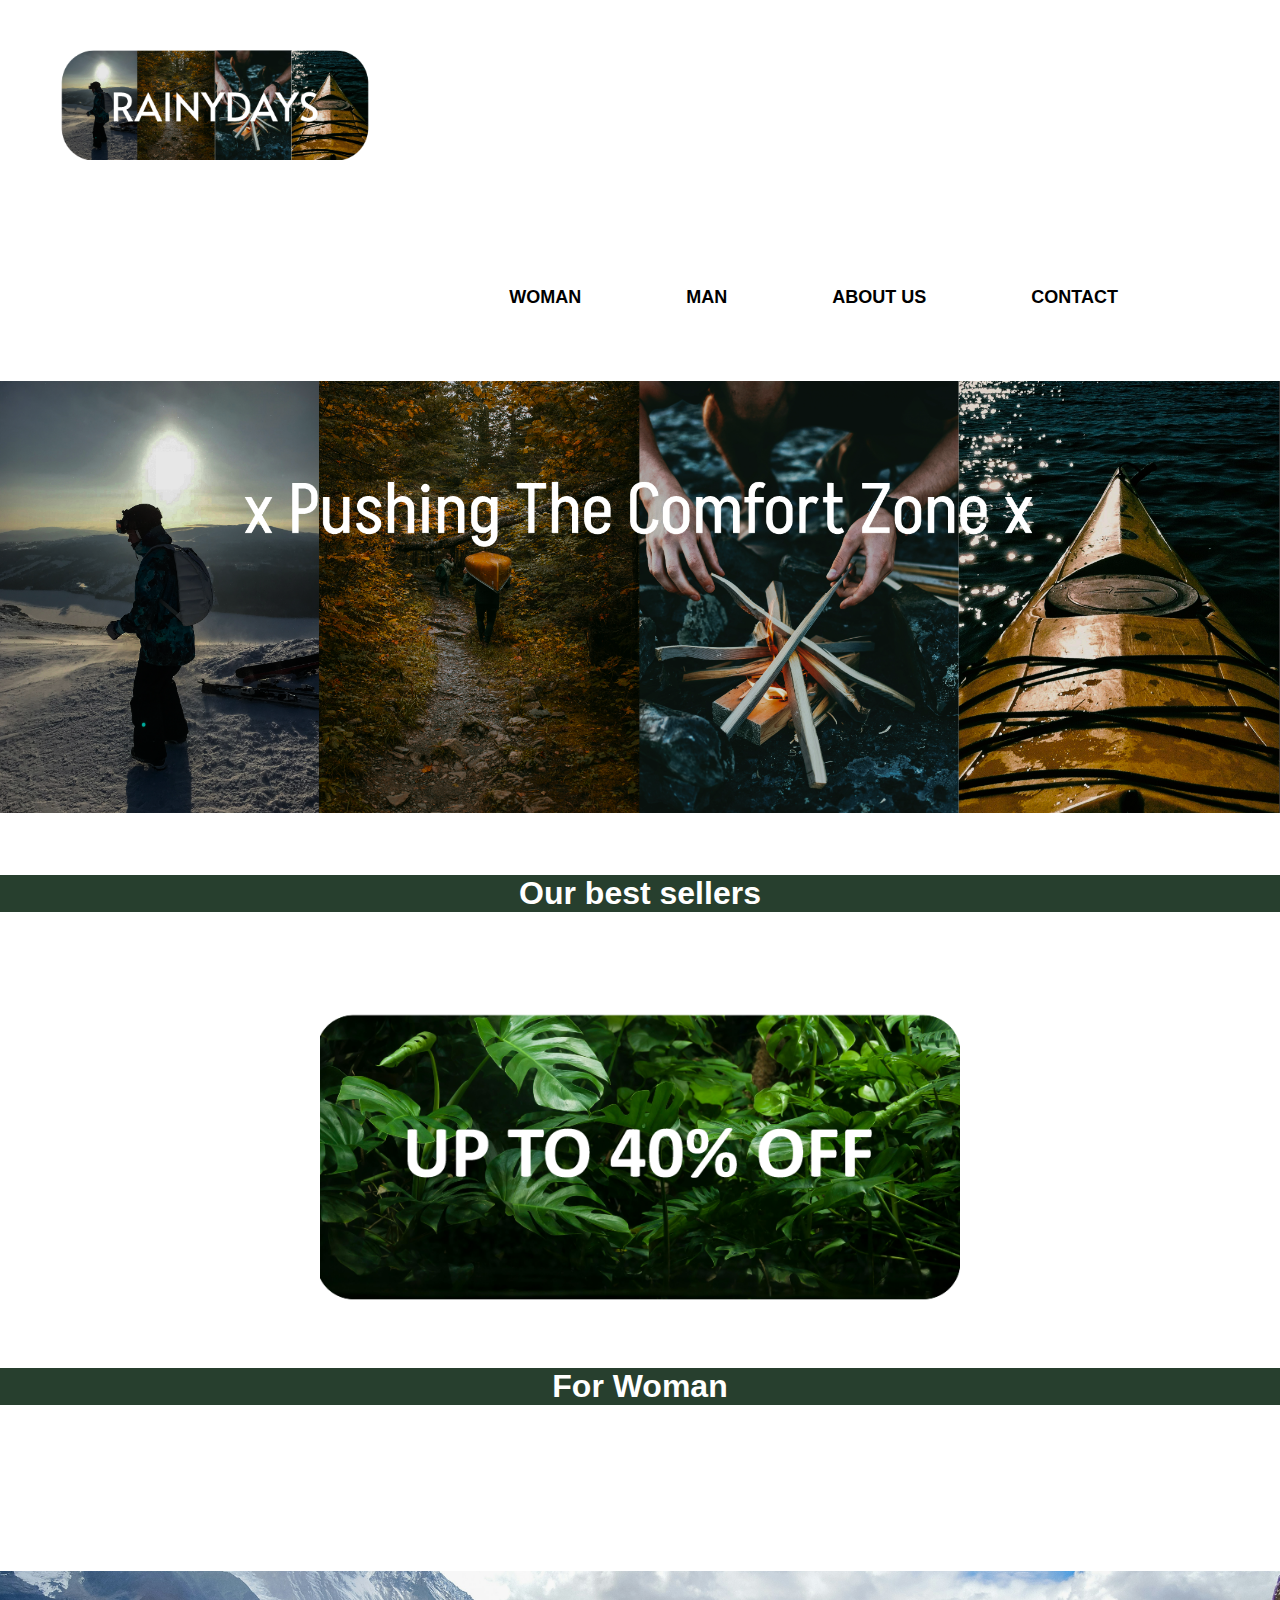
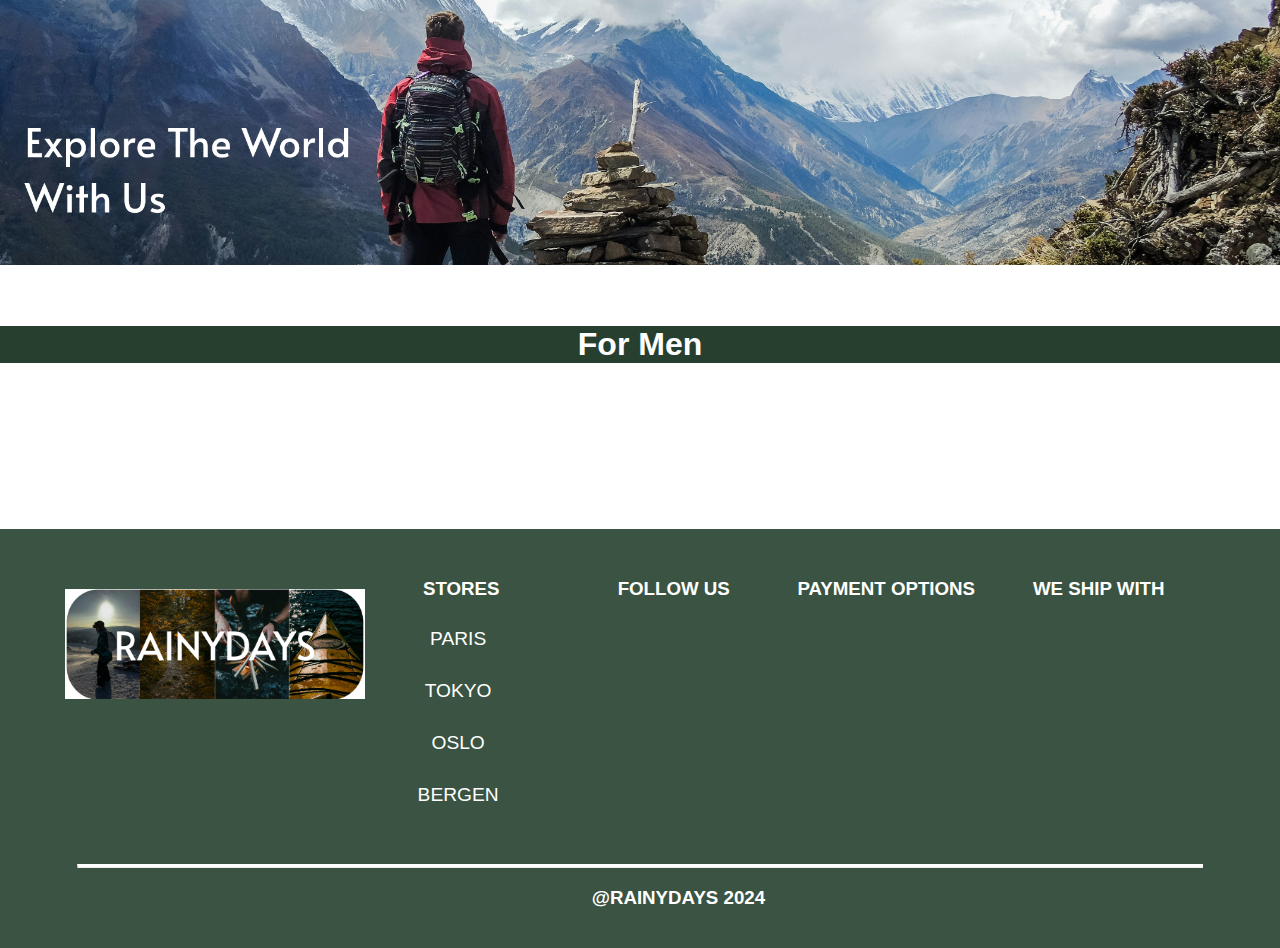
==== commit 28303f17: "almost done with the task, loads it to forward the link to the classmate for feedback" ====
--- a/index.html
+++ b/index.html
@@ -30,7 +30,7 @@
     <li><a href="#man">MAN</a></li>
     <li><a href="aboutus.html">ABOUT US</a></li>
     <li><a href="contact.html">CONTACT</a></li>
-    <li><a href="shoppingcart.html"><i class="fas fa-shopping-cart"></i></a></li>
+    <li><a href="shoppingcart.html" id="cart-icon"><i class="fas fa-shopping-cart"></i></a></li>
   </ul>
 </nav>
 
@@ -56,43 +56,9 @@
 <br>
 <br>
 
-<!--Lane-->
-<div class="mid-jacket">
-  <ul>
-      <li><a id="jacketpicred" href="#"> 
-        <img src="assets/images/redjacket.png">
-        </a>        
-        <h4>Jacket Raw</h4>
-        <h3>199$</h3>
-     <a href="shoppingcart.html"><button class="addtocart">ADD TO CART</button></a>
-      </li>
+<!--Discount js -->
 
-        <li><a id="jacketpicdarkblue" href="#"> 
-          <img src="assets/images/darkbluejacket.png">
-        </a>        
-        <h4>Indra Raincoat</h4>
-        <h3>199$</h3>
-     <a href="shoppingcart.html"><button class="addtocart">ADD TO CART</button></a>
-      </li>
-
-        <li><a id="jacketpicblue" href="#"> 
-          <img src="assets/images/bluejacket.png">
-        </a>        
-        <h4>Wings Rainjackets</h4>
-        <h3>199$</h3>
-     <a href="shoppingcart.html"><button class="addtocart">ADD TO CART</button></a>
-      </li>
-
-        <li><a id="jacketpicgreen" href="#"> 
-          <img src="assets/images/greenjacket.png">
-        </a>
-        <h4>Torrentshell Rainjacket</h4>
-        <h3>199$</h3>
-     <a href="shoppingcart.html"><button class="addtocart">ADD TO CART</button></a>
-      </li>
-    </ul>
-        </div>
-<!--Lane-->
+<div id="product-container"></div>
     
       <br><br><br><br><br><br>
 <div class="discount">
@@ -101,81 +67,19 @@
       </a>
 </div>
 <br><br>
+
       <div class="text"id= "woman">
         <h1>For Woman</h1>
         </div>
         <br>
         <br>
-<!--Lane-->
-        
-<div class="mid-jacket">
-  <ul>
-  <li><a id="jacketpicred" href="#"> 
-  <img src="assets/images/redjacket.png">
-</a>        
-    <h4>Jacket Raw</h4>
-    <h3>199$</h3>
-    <a href="shoppingcart.html"><button class="addtocart">ADD TO CART</button></a>
-</li>
-        
-  <li><a id="jacketpicdarkblue" href="#"> 
-  <img src="assets/images/darkbluejacket.png">
-</a>        
-    <h4>Indra Raincoat</h4>
-    <h3>199$</h3>
-    <a href="shoppingcart.html"><button class="addtocart">ADD TO CART</button></a>
-</li>
 
-<li><a id="jacketpicblue" href="#"> 
-    <img src="assets/images/bluejacket.png">
-</a>        
-    <h4>Wings Rainjackets</h4>
-    <h3>199$</h3>
-    <a href="shoppingcart.html"><button class="addtocart">ADD TO CART</button></a>
-</li>
-        
-  <li><a id="jacketpicgreen" href="#"> 
-  <img src="assets/images/greenjacket.png">
-</a>
-    <h4>Torrentshell Rainjacket</h4>
-    <h3>199$</h3>
- <a href="shoppingcart.html"><button class="addtocart">ADD TO CART</button></a>
-</li>
-      
-  <li><a id="jacketpicred" href="#"> 
-  <img src="assets/images/redjacket.png">
-</a>        
-      <h4>Jacket Raw</h4>
-      <h3>199$</h3>
- <a href="shoppingcart.html"><button class="addtocart">ADD TO CART</button></a>
-</li>
-      
-  <li><a id="jacketpicdarkblue" href="#"> 
-  <img src="assets/images/darkbluejacket.png">
-</a>        
-    <h4>Indra Raincoat</h4>
-    <h3>199$</h3>
-    <a href="shoppingcart.html"><button class="addtocart">ADD TO CART</button></a>
-</li>
-      
-  <li><a id="jacketpicblue" href="#"> 
-  <img src="assets/images/bluejacket.png">
-</a>        
-      <h4>Wings Rainjackets</h4>
-      <h3>199$</h3>
- <a href="shoppingcart.html"><button class="addtocart">ADD TO CART</button></a>
-</li>
-      
-  <li><a id="jacketpicgreen" href="#"> 
-  <img src="assets/images/greenjacket.png">
-</a>
-      <h4>Torrentshell Rainjacket</h4>
-      <h3>199$</h3>
-      <a href="shoppingcart.html"><button class="addtocart">ADD TO CART</button></a>
-</li>
 
-</ul>
-</div>
+        <!--WOMAN-->
+
+
+<div id="femaleproduct"></div>
+
         
      <br><br><br><br><br><br>   
   <div class="mid-img">
@@ -189,73 +93,11 @@
 </div>
 <br><br>
     
-  <div class="mid-jacket">
-<ul>
-  <li><a id="jacketpicred" href="#"> 
-  <img src="assets/images/redjacket.png">
-</a>        
-    <h4>Jacket Raw</h4>
-    <h3>199$</h3>
-    <a href="shoppingcart.html"><button class="addtocart">ADD TO CART</button></a>
-</li>
-            
-    <li><a id="jacketpicdarkblue" href="#"> 
-   <img src="assets/images/darkbluejacket.png">
-</a>        
-    <h4>Indra Raincoat</h4>
-    <h3>199$</h3>
-    <a href="shoppingcart.html"><button class="addtocart">ADD TO CART</button></a>
-</li>
-            
-  <li><a id="jacketpicblue" href="#"> 
-  <img src="assets/images/bluejacket.png">
-</a>        
-    <h4>Wings Rainjackets</h4>
-    <h3>199$</h3>
-    <a href="shoppingcart.html"><button class="addtocart">ADD TO CART</button></a>                
-</li>
-            
-  <li><a id="jacketpicgreen" href="#"> 
-  <img src="assets/images/greenjacket.png">
-</a>
-    <h4>Torrentshell Rainjacket</h4>
-    <h3>199$</h3>
-    <a href="shoppingcart.html"><button class="addtocart">ADD TO CART</button></a>
-</li>
-          
-  <li><a id="jacketpicred" href="#"> 
-  <img src="assets/images/redjacket.png">
-</a>        
-    <h4>Jacket Raw</h4>
-    <h3>199$</h3>
-    <a href="shoppingcart.html"><button class="addtocart">ADD TO CART</button></a>              
-</li>
-          
-  <li><a id="jacketpicdarkblue" href="#"> 
-  <img src="assets/images/darkbluejacket.png">
-</a>        
-    <h4>Indra Raincoat</h4>
-    <h3>199$</h3>
-    <a href="shoppingcart.html"><button class="addtocart">ADD TO CART</button></a></li>
-          
-    <li><a id="jacketpicblue" href="#"> 
-    <img src="assets/images/bluejacket.png">
-</a>        
-      <h4>Wings Rainjackets</h4>
-      <h3>199$</h3>
- <a href="shoppingcart.html"><button class="addtocart">ADD TO CART</button></a>                
-</li>
-          
-    <li><a id="jacketpicgreen" href="#"> 
-    <img src="assets/images/greenjacket.png">
-</a>
-      <h4>Torrentshell Rainjacket</h4>
-      <h3>199$</h3>
- <a href="shoppingcart.html"><button class="addtocart">ADD TO CART</button></a>                
-</li>
-    
-</ul>
-</div>
+ <!--MEN-->
+
+ <div id="maleproduct"></div>
+
+ 
 <br><br><br><br><br><br>
   <footer class="sectionarea">
   <div class="container">
@@ -306,5 +148,7 @@
    <h3 class="bottomtext">@RAINYDAYS 2024</h3>                       
 </footer>
 </div>
+<script src="src/js/main.js"></script>
 </body>
 </html>
+
--- a/src/css/styles.css
+++ b/src/css/styles.css
@@ -76,6 +76,8 @@
   display: block;
   margin: 0 auto;
   width: 50%;
+  margin-top: -100px;
+  margin-bottom: 10px;
 }
 
  /*Best sellers*/
@@ -106,7 +108,6 @@
   top: 50%;
   left: 50%;
   transform: translate(-50%,-50%);
-
 }
 
 .mid-jacket ul li a{
@@ -132,6 +133,7 @@
   text-transform: uppercase;
   text-align: center;
   font-size: 12px;
+  cursor:pointer
 }
 
 .addtocart:hover{
@@ -308,13 +310,6 @@
 
 
 /*SHOPPING CART*/
-.mybag img{
-  height: 200px;
-  margin: 0 auto;
-  margin-left: 180px;
-  margin-top: 20px;
-  border-radius: 40px;
-}
 
 .mybag {
   background-color: #d3d3d3;
@@ -323,26 +318,8 @@
   border-radius: 40px;
   padding-bottom: 25px;
   padding-top: 5px;
+  padding-left: 50px;
   flex: 1;
-}
-
-.mybag h3{
-  text-decoration: underline;
-  margin-left: 220px;
-}
-
-.mybag input{
-  margin-left: 170px;
-}
-
-.mybag hr{
-  width: 400px;
-  border-color: black;
-}
-
-.mybag h1{
-  margin-left: 48px;
-  padding: 10px;
 }
 
 .payment{
@@ -449,16 +426,18 @@
 
 /*Product Page*/
 
-.green img{
-  width: 250px;
-  height: 300px;
-  border: 2px solid;
+#product-image {
+  width: 300px; 
+  max-height:500px ;
+  display: block;
+  margin: 0 auto;
+  object-fit: contain;
+  border: 3px solid black;
   border-radius: 20px;
   padding: 20px;
- 
-}
-
-.green h4{
+}
+
+#green h4{
   padding-left: 10px;
   font-size: 24px;
   margin-left: -20px;
@@ -504,16 +483,16 @@
   margin-left: 100px;
 }
 
-.orange{
+#orange{
   margin-left: 700px;
 }
 
-.orange h4{
+#orange h4{
   font-weight: bolder;
   font-size: 26px;
 }
 
-.orange button{
+#orange button{
   border-radius: 25%;
 
 }
@@ -677,7 +656,7 @@
     margin-left:50px;
   }
   
-  .green{
+  #green{
     margin-left: 130px;
   }
 
@@ -696,7 +675,7 @@
     width: 280px;
   }
 
-  .orange{
+  #orange{
     margin-left: 100px;
     margin-top: -200px;
   }
@@ -749,3 +728,176 @@
      
   }
 
+ /*js discount*/
+  #product-container {
+    display: grid;
+    grid-template-columns: repeat(4, 1fr); 
+    gap: 20px;
+    width: 100%;
+    margin: 0 auto;
+}
+
+.product{
+    display: flex;    
+    padding: 0px;
+    text-align: center;
+    align-items: center;
+    justify-content: center;
+    overflow: hidden;
+    flex-direction: column;
+
+}
+
+.product img{
+  max-width: 100%;
+    height: auto;  
+    max-height: 150px; 
+    object-fit: cover;
+}
+
+.product h2{
+  font-size: 16px;
+}
+
+/*js woman*/
+
+#femaleproduct {
+  display: grid;
+  grid-template-columns: repeat(4, 1fr); 
+  gap: 20px;
+  width: 100%;
+  margin: 0 auto;
+}
+
+.female{
+  display: flex;    
+  padding: 0px;
+  text-align: center;
+  align-items: center;
+  justify-content: center;
+  overflow: hidden;
+  flex-direction: column;
+
+}
+
+.female img{
+max-width: 100%;
+  height: auto;  
+  max-height: 150px; 
+  object-fit: cover;
+}
+
+.female h2{
+font-size: 16px;
+}
+
+/*js Men*/
+
+#maleproduct {
+  display: grid;
+  grid-template-columns: repeat(4, 1fr); 
+  gap: 20px;
+  width: 100%;
+  margin: 0 auto;
+}
+
+.male{
+  display: flex;    
+  padding: 0px;
+  text-align: center;
+  align-items: center;
+  justify-content: center;
+  overflow: hidden;
+  flex-direction: column;
+
+}
+
+.male img{
+max-width: 100%;
+  height: auto;  
+  max-height: 150px; 
+  object-fit: cover;
+}
+
+.male h2{
+font-size: 16px;
+}
+
+/* jScss*/
+#my-bag {
+  width: 90%;
+  max-width: 800px;
+  margin: 20px auto;
+  margin-left: -10px;
+  padding: 10px;
+  background-color: #ffffff00;
+  border: 5px solid #ddd;
+  border-radius: 15px;
+  box-shadow: 0 2px 10px rgba(0, 0, 0, 0.1);
+  max-height: calc(350px - 30px); 
+  overflow-y: auto;
+}
+
+.cart-item {
+  display: flex;
+  align-items: center;
+  padding: 5px 0;
+  border-bottom: 1px solid #ddd;
+}
+
+.cart-item:last-child {
+  border-bottom: none;
+}
+
+.cart-item img {
+  width: 60px;
+  height: auto;
+  margin-right: 30px;
+  margin-left: 30px;
+}
+
+.cart-details {
+  flex: 1;
+  display: flex;
+  flex-direction: column;
+  align-items: flex-start;
+}
+
+.cart-details h4 {
+  margin: 0;
+  font-size: 14px;
+  text-align: left;
+}
+
+.cart-controls {
+  display: flex;
+  align-items: center;
+  justify-content: flex-end;
+}
+
+.remove-icon {
+  cursor: pointer;
+  margin-right: 5px;
+  color: rgb(175, 28, 28);
+}
+
+.quantity-input {
+  width: 50px;
+  margin-right: 5px;
+}
+
+.size-select {
+  margin-left: 5px;
+}
+
+.cart-price {
+  font-size: 16px;
+  font-weight: bold;
+  margin-left: 40px;
+}
+
+#total-price{
+  font-weight: bolder;
+  font-size: 20px;
+}
+
